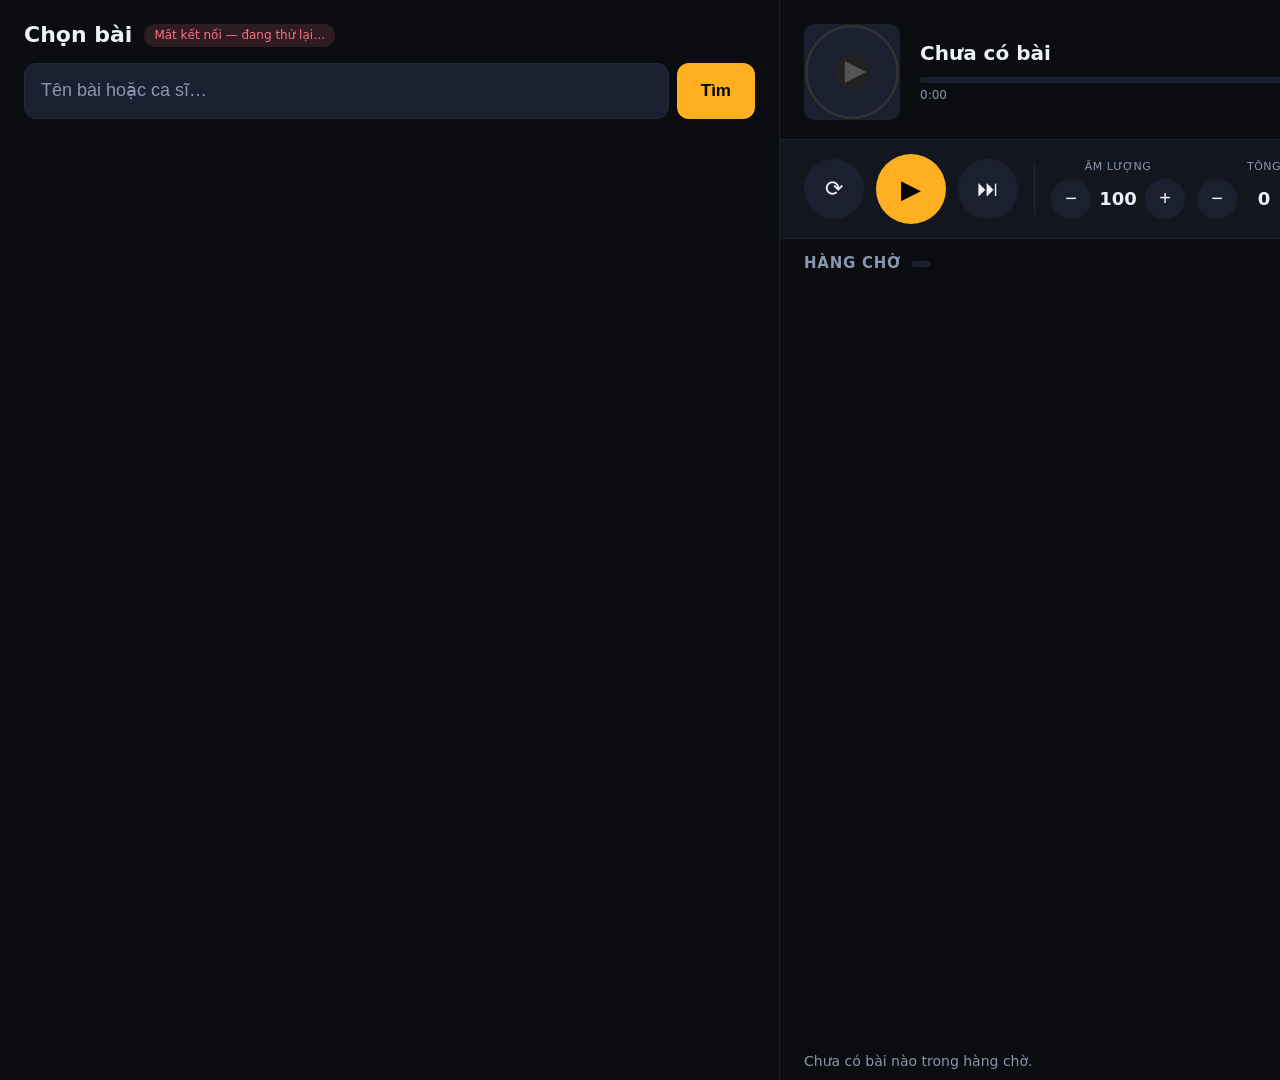
==== web/kiosk.html @ c0d8aa19 "feat(kiosk): giao dien cam ung ELO - tim bai, hang cho, dieu khien web/kiosk.html + kiosk.js + kiosk" ====
<!doctype html>
<html lang="vi">
<head>
<meta charset="utf-8">
<meta name="viewport" content="width=1920">
<title>KaraokeBooth — Kiosk</title>
<link rel="stylesheet" href="kiosk.css">
</head>
<body>

<div id="app">

  <!-- ── CỘT TRÁI: tìm bài ─────────────────────────────────── -->
  <section class="search-col">
    <div class="search-header">
      <h1>Chọn bài</h1>
      <span id="status" class="chip">Đang kết nối…</span>
    </div>

    <form id="search-form" autocomplete="off">
      <input id="q" type="search" placeholder="Tên bài hoặc ca sĩ…"
             autocomplete="off" enterkeyhint="search">
      <button type="submit" class="btn-search">Tìm</button>
    </form>

    <p id="search-note" class="hint" hidden></p>
    <ul id="results" class="song-list"></ul>
  </section>

  <!-- ── CỘT PHẢI: đang phát + hàng chờ ───────────────────── -->
  <aside class="sidebar">

    <!-- Now playing -->
    <div class="now-playing" id="now-playing">
      <div class="np-art" id="np-art">
        <svg viewBox="0 0 80 80" fill="none" xmlns="http://www.w3.org/2000/svg">
          <circle cx="40" cy="40" r="38" stroke="#333" stroke-width="2"/>
          <circle cx="40" cy="40" r="14" fill="#222"/>
          <path d="M34 31l18 9-18 9V31z" fill="#555"/>
        </svg>
      </div>
      <div class="np-info">
        <div class="np-title" id="np-title">Chưa có bài</div>
        <div class="np-singer" id="np-singer"></div>
        <div class="np-progress">
          <div class="progress-bar" id="progress-bar">
            <div class="progress-fill" id="progress-fill"></div>
          </div>
          <div class="progress-time">
            <span id="np-pos">0:00</span>
            <span id="np-dur">0:00</span>
          </div>
        </div>
      </div>
    </div>

    <!-- Điều khiển phát -->
    <div class="controls">
      <button class="ctrl-btn" id="btn-replay" title="Phát lại từ đầu">⟳</button>
      <button class="ctrl-btn primary" id="btn-toggle" title="Phát / Dừng">▶</button>
      <button class="ctrl-btn" id="btn-next" title="Bài tiếp">⏭</button>

      <div class="divider-v"></div>

      <div class="knob-group">
        <span class="knob-label">Âm lượng</span>
        <div class="knob-row">
          <button class="ctrl-sm" id="vol-dn">−</button>
          <span class="knob-val" id="vol-val">100</span>
          <button class="ctrl-sm" id="vol-up">+</button>
        </div>
      </div>

      <div class="knob-group">
        <span class="knob-label">Tông</span>
        <div class="knob-row">
          <button class="ctrl-sm" id="pitch-dn">−</button>
          <span class="knob-val" id="pitch-val">0</span>
          <button class="ctrl-sm" id="pitch-up">+</button>
        </div>
      </div>
    </div>

    <!-- Hàng chờ -->
    <div class="queue-section">
      <div class="queue-header">
        <span>Hàng chờ</span>
        <span class="chip" id="queue-count"></span>
      </div>
      <ul id="queue-list" class="queue-list"></ul>
      <p id="queue-empty" class="hint">Chưa có bài nào trong hàng chờ.</p>
    </div>

  </aside>
</div>

<!-- Singer dialog -->
<dialog id="singer-dialog">
  <form method="dialog">
    <h2 id="singer-title">Đặt bài</h2>
    <label for="singer-input">Tên người hát</label>
    <input id="singer-input" type="text" maxlength="24" placeholder="Không bắt buộc">
    <menu>
      <button value="cancel" class="btn-cancel">Huỷ</button>
      <button id="singer-ok" value="ok" class="btn-ok">Đặt bài</button>
    </menu>
  </form>
</dialog>

<script src="kiosk.js" type="module"></script>
</body>
</html>
---- web/kiosk.css ----
/* Kiosk UI — màn cảm ứng ELO 22.5", 1920×1080, phòng tối.
   Vùng chạm tối thiểu 60px, tương phản cao, không có scrollbar ngang. */

:root {
  --bg:        #0a0c10;
  --surface:   #12161f;
  --surface-2: #1a2030;
  --surface-3: #222a3a;
  --text:      #eef1f8;
  --muted:     #8896b0;
  --accent:    #ffb020;
  --accent-dim:#7a5000;
  --ok:        #4ade80;
  --warn:      #fb7185;
  --radius:    12px;
  --col-search: 780px;   /* chiều rộng cột tìm kiếm */
}

* { box-sizing: border-box; margin: 0; padding: 0; }

html, body { width: 1920px; height: 1080px; overflow: hidden; }

body {
  background: var(--bg);
  color: var(--text);
  font: 15px/1.4 system-ui, -apple-system, "Segoe UI", Roboto, sans-serif;
  display: flex;
}

/* ══════════════════════════════════════════════════════ LAYOUT */

#app {
  display: flex;
  width: 1920px;
  height: 1080px;
  overflow: hidden;
}

.search-col {
  width: var(--col-search);
  flex-shrink: 0;
  display: flex;
  flex-direction: column;
  border-right: 1px solid var(--surface-2);
  overflow: hidden;
}

.sidebar {
  flex: 1;
  display: flex;
  flex-direction: column;
  overflow: hidden;
}

/* ══════════════════════════════════════════════════════ SEARCH COL */

.search-header {
  display: flex;
  align-items: center;
  gap: 12px;
  padding: 20px 24px 12px;
}

.search-header h1 {
  font-size: 22px;
  font-weight: 700;
}

#search-form {
  display: flex;
  gap: 8px;
  padding: 0 24px 14px;
}

#q {
  flex: 1;
  height: 56px;
  background: var(--surface-2);
  border: 1px solid var(--surface-3);
  border-radius: var(--radius);
  color: var(--text);
  font-size: 18px;
  padding: 0 16px;
  outline: none;
  transition: border-color .15s;
}

#q:focus { border-color: var(--accent); }
#q::placeholder { color: var(--muted); }

.btn-search {
  height: 56px;
  padding: 0 24px;
  background: var(--accent);
  color: #000;
  border: none;
  border-radius: var(--radius);
  font-size: 17px;
  font-weight: 700;
  cursor: pointer;
}

.btn-search:active { opacity: .8; }

.hint {
  color: var(--muted);
  font-size: 14px;
  padding: 0 24px 8px;
}

/* Danh sách kết quả tìm kiếm */
.song-list {
  list-style: none;
  flex: 1;
  overflow-y: auto;
  overflow-x: hidden;
  padding: 0 12px 12px;
  scrollbar-width: thin;
  scrollbar-color: var(--surface-3) transparent;
}

.song-list .item {
  display: flex;
  align-items: center;
  gap: 14px;
  padding: 12px;
  margin-bottom: 6px;
  background: var(--surface);
  border-radius: var(--radius);
  cursor: pointer;
  transition: background .1s;
  user-select: none;
}

.song-list .item:active { background: var(--surface-3); }

.song-list .item .thumb {
  width: 72px;
  height: 72px;
  object-fit: cover;
  border-radius: 8px;
  flex-shrink: 0;
  background: var(--surface-2);
}

.song-list .item .thumb-ph {
  width: 72px;
  height: 72px;
  flex-shrink: 0;
  border-radius: 8px;
  background: var(--surface-2);
  display: flex;
  align-items: center;
  justify-content: center;
  color: var(--muted);
  font-size: 28px;
}

.song-list .item .body { flex: 1; min-width: 0; }

.song-list .item .title {
  font-size: 16px;
  font-weight: 600;
  overflow: hidden;
  text-overflow: ellipsis;
  white-space: nowrap;
}

.song-list .item .meta {
  font-size: 13px;
  color: var(--muted);
  margin-top: 3px;
  overflow: hidden;
  text-overflow: ellipsis;
  white-space: nowrap;
}

.song-list .item .add-btn {
  flex-shrink: 0;
  width: 48px;
  height: 48px;
  border-radius: 50%;
  background: var(--accent);
  color: #000;
  font-size: 28px;
  font-weight: 700;
  border: none;
  cursor: pointer;
  display: flex;
  align-items: center;
  justify-content: center;
  line-height: 1;
}

/* ══════════════════════════════════════════════════════ NOW PLAYING */

.now-playing {
  display: flex;
  align-items: center;
  gap: 20px;
  padding: 20px 24px 16px;
  border-bottom: 1px solid var(--surface-2);
  min-height: 140px;
}

.np-art {
  width: 96px;
  height: 96px;
  border-radius: 10px;
  overflow: hidden;
  flex-shrink: 0;
  background: var(--surface-2);
}

.np-art img, .np-art svg {
  width: 100%;
  height: 100%;
  object-fit: cover;
}

.np-info { flex: 1; min-width: 0; }

.np-title {
  font-size: 20px;
  font-weight: 700;
  overflow: hidden;
  text-overflow: ellipsis;
  white-space: nowrap;
}

.np-singer {
  font-size: 14px;
  color: var(--accent);
  margin-top: 4px;
}

.np-progress { margin-top: 10px; }

.progress-bar {
  width: 100%;
  height: 6px;
  background: var(--surface-2);
  border-radius: 3px;
  overflow: hidden;
}

.progress-fill {
  height: 100%;
  background: var(--accent);
  border-radius: 3px;
  width: 0%;
  transition: width .2s linear;
}

.progress-time {
  display: flex;
  justify-content: space-between;
  font-size: 12px;
  color: var(--muted);
  margin-top: 4px;
}

/* ══════════════════════════════════════════════════════ CONTROLS */

.controls {
  display: flex;
  align-items: center;
  gap: 12px;
  padding: 14px 24px;
  border-bottom: 1px solid var(--surface-2);
  background: var(--surface);
}

.ctrl-btn {
  width: 60px;
  height: 60px;
  border-radius: 50%;
  background: var(--surface-2);
  color: var(--text);
  border: none;
  font-size: 22px;
  cursor: pointer;
  display: flex;
  align-items: center;
  justify-content: center;
  transition: background .1s;
}

.ctrl-btn.primary {
  background: var(--accent);
  color: #000;
  width: 70px;
  height: 70px;
  font-size: 26px;
}

.ctrl-btn:active { opacity: .75; }

.divider-v {
  width: 1px;
  height: 50px;
  background: var(--surface-3);
  margin: 0 4px;
}

.knob-group {
  display: flex;
  flex-direction: column;
  align-items: center;
  gap: 4px;
}

.knob-label {
  font-size: 11px;
  color: var(--muted);
  text-transform: uppercase;
  letter-spacing: .04em;
}

.knob-row {
  display: flex;
  align-items: center;
  gap: 8px;
}

.ctrl-sm {
  width: 40px;
  height: 40px;
  border-radius: 50%;
  background: var(--surface-2);
  color: var(--text);
  border: none;
  font-size: 20px;
  cursor: pointer;
  display: flex;
  align-items: center;
  justify-content: center;
}

.ctrl-sm:active { background: var(--surface-3); }

.knob-val {
  font-size: 18px;
  font-weight: 700;
  min-width: 38px;
  text-align: center;
}

/* ══════════════════════════════════════════════════════ QUEUE */

.queue-section {
  flex: 1;
  display: flex;
  flex-direction: column;
  overflow: hidden;
}

.queue-header {
  display: flex;
  align-items: center;
  gap: 10px;
  padding: 14px 24px 10px;
  font-size: 15px;
  font-weight: 600;
  color: var(--muted);
  text-transform: uppercase;
  letter-spacing: .05em;
  flex-shrink: 0;
}

.queue-list {
  list-style: none;
  flex: 1;
  overflow-y: auto;
  overflow-x: hidden;
  padding: 0 12px 12px;
  scrollbar-width: thin;
  scrollbar-color: var(--surface-3) transparent;
}

.queue-list .qitem {
  display: flex;
  align-items: center;
  gap: 12px;
  padding: 10px 12px;
  margin-bottom: 5px;
  background: var(--surface);
  border-radius: var(--radius);
}

.queue-list .qitem.now {
  border: 1px solid var(--accent);
  background: color-mix(in srgb, var(--accent) 8%, var(--surface));
}

.qitem .qpos {
  font-size: 13px;
  color: var(--muted);
  min-width: 22px;
  text-align: center;
  font-variant-numeric: tabular-nums;
}

.qitem .qthumb {
  width: 48px;
  height: 48px;
  object-fit: cover;
  border-radius: 6px;
  flex-shrink: 0;
  background: var(--surface-2);
}

.qitem .qthumb-ph {
  width: 48px;
  height: 48px;
  flex-shrink: 0;
  border-radius: 6px;
  background: var(--surface-2);
}

.qitem .qbody { flex: 1; min-width: 0; }

.qitem .qtitle {
  font-size: 14px;
  font-weight: 600;
  overflow: hidden;
  text-overflow: ellipsis;
  white-space: nowrap;
}

.qitem .qsinger {
  font-size: 12px;
  color: var(--accent);
}

.qitem .qdel {
  width: 36px;
  height: 36px;
  border-radius: 50%;
  background: transparent;
  border: 1px solid var(--surface-3);
  color: var(--warn);
  font-size: 18px;
  cursor: pointer;
  display: flex;
  align-items: center;
  justify-content: center;
  flex-shrink: 0;
}

.qitem .qdel:active { background: var(--surface-2); }

/* ══════════════════════════════════════════════════════ CHIP / BADGE */

.chip {
  display: inline-flex;
  align-items: center;
  padding: 3px 10px;
  border-radius: 20px;
  font-size: 12px;
  background: var(--surface-2);
  color: var(--muted);
}

.chip.ok { background: color-mix(in srgb, var(--ok) 15%, transparent); color: var(--ok); }
.chip.warn { background: color-mix(in srgb, var(--warn) 15%, transparent); color: var(--warn); }

/* ══════════════════════════════════════════════════════ DIALOG */

dialog {
  background: var(--surface);
  color: var(--text);
  border: 1px solid var(--surface-3);
  border-radius: 20px;
  padding: 32px;
  min-width: 420px;
  box-shadow: 0 24px 80px rgba(0,0,0,.7);
}

dialog::backdrop { background: rgba(0,0,0,.7); backdrop-filter: blur(4px); }

dialog h2 {
  font-size: 20px;
  margin-bottom: 20px;
  overflow: hidden;
  text-overflow: ellipsis;
  white-space: nowrap;
}

dialog label { display: block; font-size: 13px; color: var(--muted); margin-bottom: 8px; }

dialog input {
  width: 100%;
  height: 56px;
  background: var(--surface-2);
  border: 1px solid var(--surface-3);
  border-radius: var(--radius);
  color: var(--text);
  font-size: 18px;
  padding: 0 16px;
  outline: none;
}

dialog input:focus { border-color: var(--accent); }

dialog menu {
  display: flex;
  gap: 10px;
  margin-top: 20px;
  justify-content: flex-end;
  padding: 0;
  list-style: none;
}

.btn-cancel {
  height: 52px;
  padding: 0 24px;
  background: var(--surface-2);
  color: var(--text);
  border: none;
  border-radius: var(--radius);
  font-size: 16px;
  cursor: pointer;
}

.btn-ok {
  height: 52px;
  padding: 0 32px;
  background: var(--accent);
  color: #000;
  border: none;
  border-radius: var(--radius);
  font-size: 16px;
  font-weight: 700;
  cursor: pointer;
}
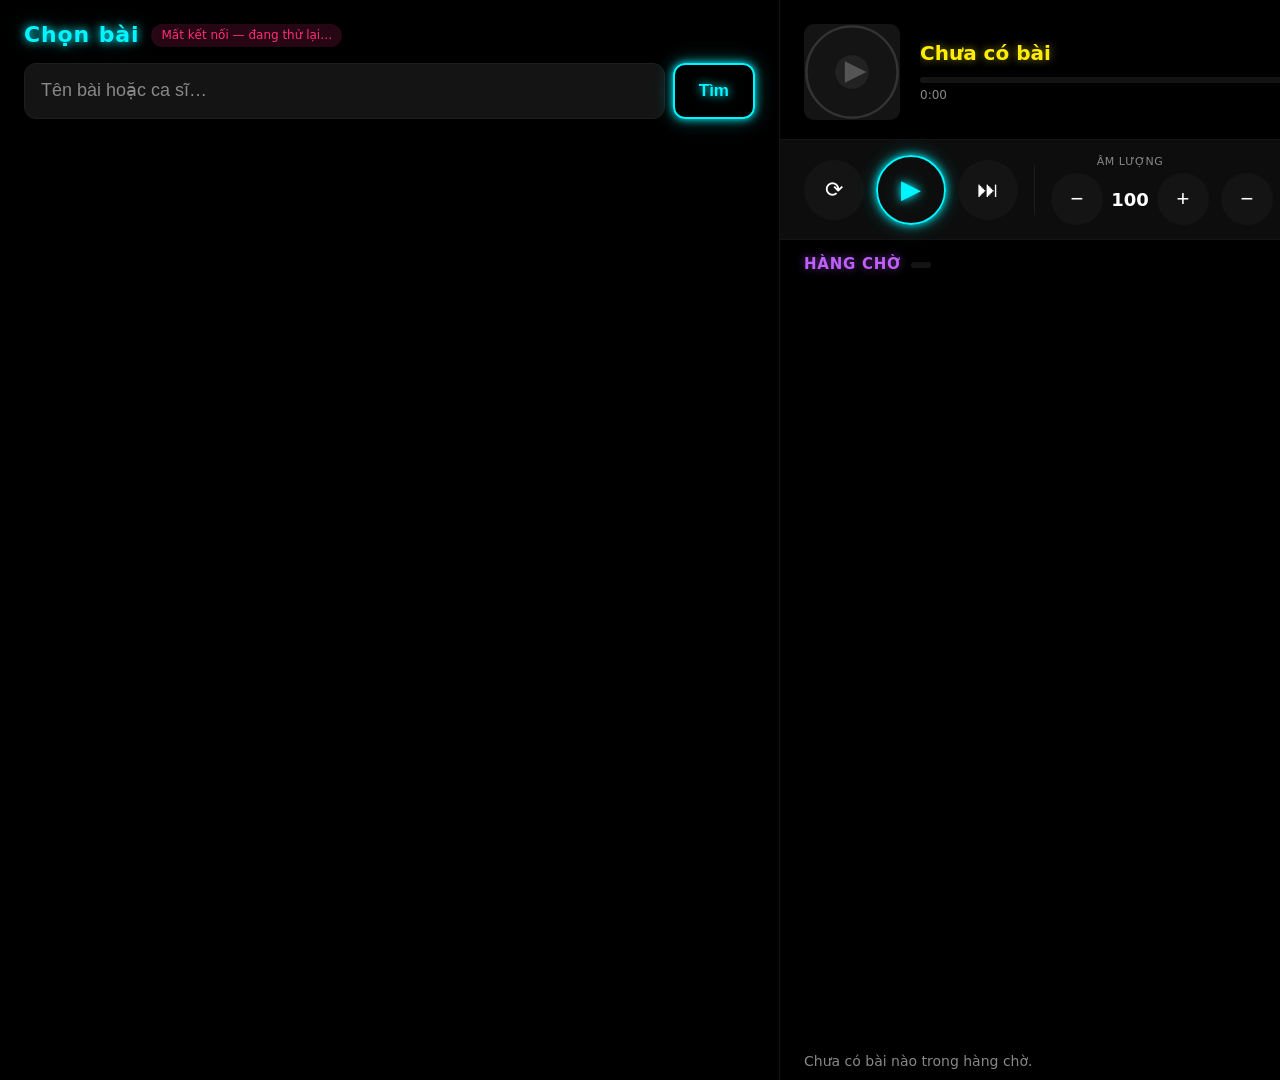
==== commit 31d71eff: "fix(kiosk): sua 18 bug UI, audio analog, idle image 2560x1080 - kiosk.js: rewrite toan bo — JSON.par" ====
--- a/web/kiosk.html
+++ b/web/kiosk.html
@@ -97,12 +97,13 @@
 <!-- Singer dialog -->
 <dialog id="singer-dialog">
   <form method="dialog">
+    <button type="button" class="dialog-close" onclick="document.getElementById('singer-dialog').close('cancel')">✕</button>
     <h2 id="singer-title">Đặt bài</h2>
     <label for="singer-input">Tên người hát</label>
     <input id="singer-input" type="text" maxlength="24" placeholder="Không bắt buộc">
     <menu>
-      <button value="cancel" class="btn-cancel">Huỷ</button>
-      <button id="singer-ok" value="ok" class="btn-ok">Đặt bài</button>
+      <button type="button" class="btn-cancel" onclick="document.getElementById('singer-dialog').close('cancel')">Huỷ</button>
+      <button value="ok" class="btn-ok">Đặt bài</button>
     </menu>
   </form>
 </dialog>
--- a/web/kiosk.css
+++ b/web/kiosk.css
@@ -2,21 +2,35 @@
    Vùng chạm tối thiểu 60px, tương phản cao, không có scrollbar ngang. */
 
 :root {
-  --bg:        #0a0c10;
-  --surface:   #12161f;
-  --surface-2: #1a2030;
-  --surface-3: #222a3a;
-  --text:      #eef1f8;
-  --muted:     #8896b0;
-  --accent:    #ffb020;
-  --accent-dim:#7a5000;
-  --ok:        #4ade80;
-  --warn:      #fb7185;
+  --bg:        #000000;
+  --surface:   #0d0d0d;
+  --surface-2: #141414;
+  --surface-3: #1e1e1e;
+  --text:      #ffffff;
+  --muted:     #888888;
+  /* Neon palette */
+  --neon-cyan:   #00f5ff;
+  --neon-pink:   #ff2d78;
+  --neon-green:  #39ff14;
+  --neon-yellow: #ffee00;
+  --neon-purple: #bf5fff;
+  /* role mapping */
+  --accent:    var(--neon-cyan);
+  --ok:        var(--neon-green);
+  --warn:      var(--neon-pink);
   --radius:    12px;
-  --col-search: 780px;   /* chiều rộng cột tìm kiếm */
-}
-
-* { box-sizing: border-box; margin: 0; padding: 0; }
+  --col-search: 780px;
+  /* neon glow helper */
+  --glow-cyan:   0 0 8px #00f5ff, 0 0 20px #00f5ff55;
+  --glow-pink:   0 0 8px #ff2d78, 0 0 20px #ff2d7855;
+  --glow-green:  0 0 8px #39ff14, 0 0 20px #39ff1455;
+}
+
+*, *::before, *::after { box-sizing: border-box; margin: 0; padding: 0; }
+
+button, input, [role="button"] {
+  touch-action: manipulation;  /* loại bỏ delay 300ms trên touch */
+}
 
 html, body { width: 1920px; height: 1080px; overflow: hidden; }
 
@@ -64,6 +78,9 @@
 .search-header h1 {
   font-size: 22px;
   font-weight: 700;
+  color: var(--neon-cyan);
+  text-shadow: var(--glow-cyan);
+  letter-spacing: .04em;
 }
 
 #search-form {
@@ -91,16 +108,21 @@
 .btn-search {
   height: 56px;
   padding: 0 24px;
-  background: var(--accent);
-  color: #000;
-  border: none;
+  background: transparent;
+  color: var(--neon-cyan);
+  border: 2px solid var(--neon-cyan);
   border-radius: var(--radius);
   font-size: 17px;
   font-weight: 700;
   cursor: pointer;
-}
-
-.btn-search:active { opacity: .8; }
+  text-shadow: var(--glow-cyan);
+  box-shadow: var(--glow-cyan);
+  transition: background .15s;
+}
+
+.btn-search:active {
+  background: #00f5ff22;
+}
 
 .hint {
   color: var(--muted);
@@ -164,6 +186,7 @@
   overflow: hidden;
   text-overflow: ellipsis;
   white-space: nowrap;
+  color: var(--text);
 }
 
 .song-list .item .meta {
@@ -180,17 +203,21 @@
   width: 48px;
   height: 48px;
   border-radius: 50%;
-  background: var(--accent);
-  color: #000;
+  background: transparent;
+  color: var(--neon-green);
+  border: 2px solid var(--neon-green);
   font-size: 28px;
   font-weight: 700;
-  border: none;
   cursor: pointer;
   display: flex;
   align-items: center;
   justify-content: center;
   line-height: 1;
-}
+  text-shadow: var(--glow-green);
+  box-shadow: var(--glow-green);
+}
+
+.song-list .item .add-btn:active { background: #39ff1422; }
 
 /* ══════════════════════════════════════════════════════ NOW PLAYING */
 
@@ -226,11 +253,14 @@
   overflow: hidden;
   text-overflow: ellipsis;
   white-space: nowrap;
+  color: var(--neon-yellow);
+  text-shadow: 0 0 8px #ffee0088;
 }
 
 .np-singer {
   font-size: 14px;
-  color: var(--accent);
+  color: var(--neon-pink);
+  text-shadow: var(--glow-pink);
   margin-top: 4px;
 }
 
@@ -246,7 +276,8 @@
 
 .progress-fill {
   height: 100%;
-  background: var(--accent);
+  background: var(--neon-cyan);
+  box-shadow: var(--glow-cyan);
   border-radius: 3px;
   width: 0%;
   transition: width .2s linear;
@@ -287,8 +318,11 @@
 }
 
 .ctrl-btn.primary {
-  background: var(--accent);
-  color: #000;
+  background: transparent;
+  color: var(--neon-cyan);
+  border: 2px solid var(--neon-cyan);
+  box-shadow: var(--glow-cyan);
+  text-shadow: var(--glow-cyan);
   width: 70px;
   height: 70px;
   font-size: 26px;
@@ -324,17 +358,18 @@
 }
 
 .ctrl-sm {
-  width: 40px;
-  height: 40px;
+  width: 52px;
+  height: 52px;
   border-radius: 50%;
   background: var(--surface-2);
   color: var(--text);
   border: none;
-  font-size: 20px;
+  font-size: 22px;
   cursor: pointer;
   display: flex;
   align-items: center;
   justify-content: center;
+  touch-action: manipulation;
 }
 
 .ctrl-sm:active { background: var(--surface-3); }
@@ -362,7 +397,8 @@
   padding: 14px 24px 10px;
   font-size: 15px;
   font-weight: 600;
-  color: var(--muted);
+  color: var(--neon-purple);
+  text-shadow: 0 0 8px #bf5fff88;
   text-transform: uppercase;
   letter-spacing: .05em;
   flex-shrink: 0;
@@ -389,8 +425,9 @@
 }
 
 .queue-list .qitem.now {
-  border: 1px solid var(--accent);
-  background: color-mix(in srgb, var(--accent) 8%, var(--surface));
+  border: 1px solid var(--neon-cyan);
+  background: #00f5ff0a;
+  box-shadow: inset 0 0 12px #00f5ff18;
 }
 
 .qitem .qpos {
@@ -426,26 +463,29 @@
   overflow: hidden;
   text-overflow: ellipsis;
   white-space: nowrap;
+  color: var(--text);
 }
 
 .qitem .qsinger {
   font-size: 12px;
-  color: var(--accent);
+  color: var(--neon-pink);
+  text-shadow: 0 0 6px #ff2d7866;
 }
 
 .qitem .qdel {
-  width: 36px;
-  height: 36px;
+  width: 48px;
+  height: 48px;
   border-radius: 50%;
   background: transparent;
   border: 1px solid var(--surface-3);
   color: var(--warn);
-  font-size: 18px;
+  font-size: 20px;
   cursor: pointer;
   display: flex;
   align-items: center;
   justify-content: center;
   flex-shrink: 0;
+  touch-action: manipulation;
 }
 
 .qitem .qdel:active { background: var(--surface-2); }
@@ -462,8 +502,8 @@
   color: var(--muted);
 }
 
-.chip.ok { background: color-mix(in srgb, var(--ok) 15%, transparent); color: var(--ok); }
-.chip.warn { background: color-mix(in srgb, var(--warn) 15%, transparent); color: var(--warn); }
+.chip.ok   { background: #39ff1426; color: var(--ok); }
+.chip.warn { background: #ff2d7826; color: var(--warn); }
 
 /* ══════════════════════════════════════════════════════ DIALOG */
 
@@ -526,11 +566,71 @@
 .btn-ok {
   height: 52px;
   padding: 0 32px;
-  background: var(--accent);
-  color: #000;
-  border: none;
+  background: transparent;
+  color: var(--neon-green);
+  border: 2px solid var(--neon-green);
   border-radius: var(--radius);
   font-size: 16px;
   font-weight: 700;
   cursor: pointer;
-}
+  text-shadow: var(--glow-green);
+  box-shadow: var(--glow-green);
+}
+
+.btn-ok:active { background: #39ff1422; }
+
+/* ══════════════════════════════════════════════════════ DIALOG CLOSE BTN */
+
+.dialog-close {
+  position: absolute;
+  top: 16px;
+  right: 16px;
+  width: 44px;
+  height: 44px;
+  border-radius: 50%;
+  background: var(--surface-2);
+  border: none;
+  color: var(--muted);
+  font-size: 20px;
+  cursor: pointer;
+  display: flex;
+  align-items: center;
+  justify-content: center;
+  touch-action: manipulation;
+}
+
+dialog { position: relative; }
+
+/* ══════════════════════════════════════════════════════ TOAST */
+
+.toast {
+  position: fixed;
+  bottom: 32px;
+  left: 50%;
+  transform: translateX(-50%);
+  background: var(--surface-3);
+  color: var(--text);
+  padding: 14px 28px;
+  border-radius: 30px;
+  font-size: 16px;
+  font-weight: 600;
+  border: 1px solid var(--neon-cyan);
+  box-shadow: var(--glow-cyan);
+  z-index: 9999;
+  pointer-events: none;
+}
+
+.toast.error {
+  border-color: var(--neon-pink);
+  box-shadow: var(--glow-pink);
+  color: var(--neon-pink);
+}
+
+/* ══════════════════════════════════════════════════════ MISC */
+
+.no-result {
+  padding: 16px;
+  color: var(--muted);
+  font-size: 15px;
+  list-style: none;
+}
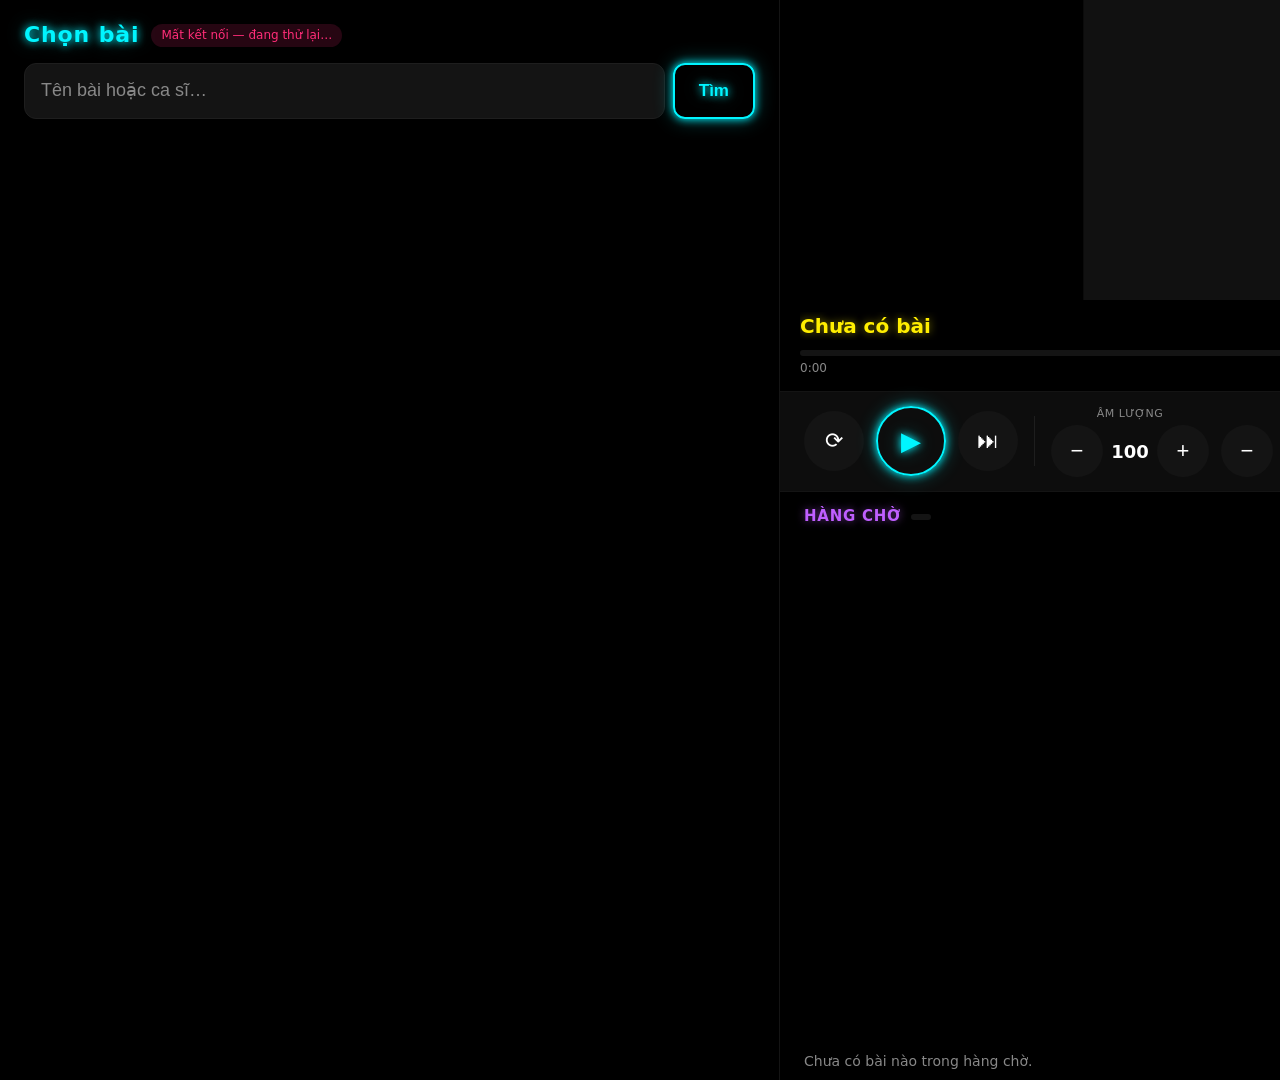
==== commit d2b04100: "fix+feat(kiosk): title wrap 2 dong, preview video live, touch ID, IME off fix: title bai hat wrap 2 " ====
--- a/web/kiosk.html
+++ b/web/kiosk.html
@@ -32,11 +32,13 @@
 
     <!-- Now playing -->
     <div class="now-playing" id="now-playing">
-      <div class="np-art" id="np-art">
-        <svg viewBox="0 0 80 80" fill="none" xmlns="http://www.w3.org/2000/svg">
-          <circle cx="40" cy="40" r="38" stroke="#333" stroke-width="2"/>
-          <circle cx="40" cy="40" r="14" fill="#222"/>
-          <path d="M34 31l18 9-18 9V31z" fill="#555"/>
+      <div class="np-preview-wrap" id="np-art">
+        <img id="np-preview" src="" alt="" onerror="this.style.display='none'" onload="this.style.display=''">
+        <svg id="np-placeholder" viewBox="0 0 320 180" fill="none" xmlns="http://www.w3.org/2000/svg">
+          <rect width="320" height="180" fill="#111"/>
+          <circle cx="160" cy="90" r="38" stroke="#333" stroke-width="2"/>
+          <circle cx="160" cy="90" r="14" fill="#222"/>
+          <path d="M154 81l18 9-18 9V81z" fill="#555"/>
         </svg>
       </div>
       <div class="np-info">
--- a/web/kiosk.css
+++ b/web/kiosk.css
@@ -183,10 +183,13 @@
 .song-list .item .title {
   font-size: 16px;
   font-weight: 600;
-  overflow: hidden;
-  text-overflow: ellipsis;
-  white-space: nowrap;
-  color: var(--text);
+  color: var(--text);
+  overflow: hidden;
+  display: -webkit-box;
+  -webkit-line-clamp: 2;
+  -webkit-box-orient: vertical;
+  white-space: normal;
+  line-height: 1.35;
 }
 
 .song-list .item .meta {
@@ -223,29 +226,41 @@
 
 .now-playing {
   display: flex;
-  align-items: center;
-  gap: 20px;
-  padding: 20px 24px 16px;
+  flex-direction: column;
   border-bottom: 1px solid var(--surface-2);
-  min-height: 140px;
-}
-
-.np-art {
-  width: 96px;
-  height: 96px;
-  border-radius: 10px;
-  overflow: hidden;
-  flex-shrink: 0;
-  background: var(--surface-2);
-}
-
-.np-art img, .np-art svg {
+}
+
+/* ── Preview video / thumbnail lớn ── */
+.np-preview-wrap {
+  position: relative;
+  width: 100%;
+  height: 300px;
+  background: #000;
+  overflow: hidden;
+  flex-shrink: 0;
+}
+
+#np-preview {
   width: 100%;
   height: 100%;
-  object-fit: cover;
-}
-
-.np-info { flex: 1; min-width: 0; }
+  object-fit: contain;
+  display: block;
+}
+
+#np-placeholder {
+  position: absolute;
+  inset: 0;
+  width: 100%;
+  height: 100%;
+}
+
+/* Ẩn placeholder khi preview đang hiển thị */
+#np-preview[src]:not([src=""]) ~ #np-placeholder { display: none; }
+
+.np-info {
+  padding: 12px 20px 14px;
+  min-width: 0;
+}
 
 .np-title {
   font-size: 20px;
@@ -601,6 +616,15 @@
 
 dialog { position: relative; }
 
+/* Push dialog to top when on-screen keyboard is open */
+.kb-open dialog[open] {
+  position: fixed;
+  top: 40px;
+  left: 50%;
+  transform: translateX(-50%);
+  margin: 0;
+}
+
 /* ══════════════════════════════════════════════════════ TOAST */
 
 .toast {
@@ -634,3 +658,85 @@
   font-size: 15px;
   list-style: none;
 }
+
+/* ══════════════════════════════════════════════════════ VIRTUAL KEYBOARD */
+
+#vkb {
+  position: fixed;
+  bottom: 0;
+  left: 0;
+  width: 1920px;
+  background: #060606;
+  border-top: 2px solid var(--surface-3);
+  padding: 10px 24px 14px;
+  display: none;
+  flex-direction: column;
+  gap: 8px;
+  z-index: 10000;
+  box-shadow: 0 -12px 48px rgba(0,0,0,.95);
+}
+
+#vkb.visible { display: flex; }
+
+.vkb-row {
+  display: flex;
+  justify-content: center;
+  gap: 8px;
+}
+
+.vkb-key {
+  height: 70px;
+  min-width: 78px;
+  padding: 0 10px;
+  background: var(--surface-2);
+  color: var(--text);
+  border: 1px solid var(--surface-3);
+  border-radius: 10px;
+  font-size: 22px;
+  font-weight: 700;
+  cursor: pointer;
+  display: flex;
+  align-items: center;
+  justify-content: center;
+  user-select: none;
+  touch-action: manipulation;
+  transition: background .07s;
+  letter-spacing: .02em;
+}
+
+.vkb-key:active { background: var(--surface-3); }
+
+.vkb-bs {
+  color: var(--neon-pink);
+  border-color: var(--neon-pink);
+  min-width: 110px;
+  font-size: 26px;
+}
+.vkb-bs:active { background: #ff2d7818; }
+
+.vkb-space {
+  min-width: 380px;
+  font-size: 15px;
+  color: var(--muted);
+  border-color: var(--surface-3);
+}
+
+.vkb-enter {
+  background: transparent;
+  color: var(--neon-green);
+  border-color: var(--neon-green);
+  text-shadow: var(--glow-green);
+  box-shadow: var(--glow-green);
+  min-width: 110px;
+  font-size: 26px;
+}
+.vkb-enter:active { background: #39ff1418; }
+
+.vkb-close {
+  background: transparent;
+  color: var(--muted);
+  border-color: var(--surface-3);
+  font-size: 22px;
+  min-width: 78px;
+}
+.vkb-close:active { background: var(--surface-3); }
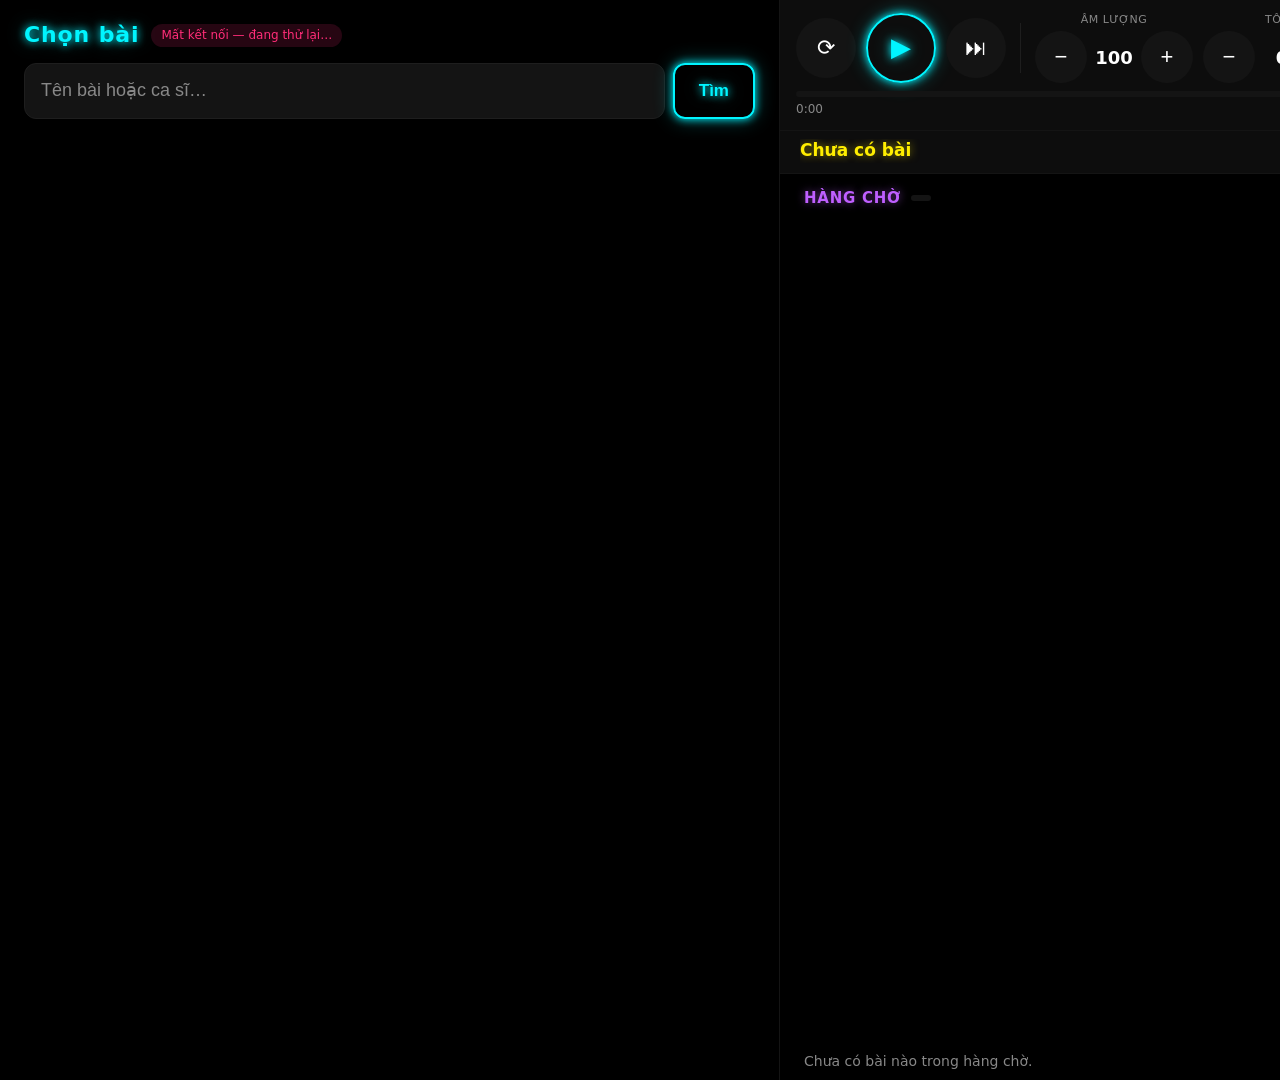
==== commit 5ab66517: "fix(audio+kiosk): pin widget ALC886 persistent, VKB trong dialog, layout player, QR tu dong IP Audio" ====
--- a/web/kiosk.html
+++ b/web/kiosk.html
@@ -30,56 +30,62 @@
   <!-- ── CỘT PHẢI: đang phát + hàng chờ ───────────────────── -->
   <aside class="sidebar">
 
-    <!-- Now playing -->
-    <div class="now-playing" id="now-playing">
-      <div class="np-preview-wrap" id="np-art">
-        <img id="np-preview" src="" alt="" onerror="this.style.display='none'" onload="this.style.display=''">
-        <svg id="np-placeholder" viewBox="0 0 320 180" fill="none" xmlns="http://www.w3.org/2000/svg">
-          <rect width="320" height="180" fill="#111"/>
-          <circle cx="160" cy="90" r="38" stroke="#333" stroke-width="2"/>
-          <circle cx="160" cy="90" r="14" fill="#222"/>
-          <path d="M154 81l18 9-18 9V81z" fill="#555"/>
-        </svg>
-      </div>
-      <div class="np-info">
-        <div class="np-title" id="np-title">Chưa có bài</div>
-        <div class="np-singer" id="np-singer"></div>
-        <div class="np-progress">
-          <div class="progress-bar" id="progress-bar">
-            <div class="progress-fill" id="progress-fill"></div>
+    <!-- Đang phát + điều khiển: trái = điều khiển/tiến trình, phải = preview,
+         dưới cùng = tên bài full-width (để tên dài không bị bóp hẹp) -->
+    <div class="player-card" id="now-playing">
+      <div class="np-row">
+        <div class="np-left">
+          <div class="controls">
+            <button class="ctrl-btn" id="btn-replay" title="Phát lại từ đầu">⟳</button>
+            <button class="ctrl-btn primary" id="btn-toggle" title="Phát / Dừng">▶</button>
+            <button class="ctrl-btn" id="btn-next" title="Bài tiếp">⏭</button>
+
+            <div class="divider-v"></div>
+
+            <div class="knob-group">
+              <span class="knob-label">Âm lượng</span>
+              <div class="knob-row">
+                <button class="ctrl-sm" id="vol-dn">−</button>
+                <span class="knob-val" id="vol-val">100</span>
+                <button class="ctrl-sm" id="vol-up">+</button>
+              </div>
+            </div>
+
+            <div class="knob-group">
+              <span class="knob-label">Tông</span>
+              <div class="knob-row">
+                <button class="ctrl-sm" id="pitch-dn">−</button>
+                <span class="knob-val" id="pitch-val">0</span>
+                <button class="ctrl-sm" id="pitch-up">+</button>
+              </div>
+            </div>
           </div>
-          <div class="progress-time">
-            <span id="np-pos">0:00</span>
-            <span id="np-dur">0:00</span>
+
+          <div class="np-progress">
+            <div class="progress-bar" id="progress-bar">
+              <div class="progress-fill" id="progress-fill"></div>
+            </div>
+            <div class="progress-time">
+              <span id="np-pos">0:00</span>
+              <span id="np-dur">0:00</span>
+            </div>
           </div>
         </div>
-      </div>
-    </div>
 
-    <!-- Điều khiển phát -->
-    <div class="controls">
-      <button class="ctrl-btn" id="btn-replay" title="Phát lại từ đầu">⟳</button>
-      <button class="ctrl-btn primary" id="btn-toggle" title="Phát / Dừng">▶</button>
-      <button class="ctrl-btn" id="btn-next" title="Bài tiếp">⏭</button>
-
-      <div class="divider-v"></div>
-
-      <div class="knob-group">
-        <span class="knob-label">Âm lượng</span>
-        <div class="knob-row">
-          <button class="ctrl-sm" id="vol-dn">−</button>
-          <span class="knob-val" id="vol-val">100</span>
-          <button class="ctrl-sm" id="vol-up">+</button>
+        <div class="np-preview-wrap" id="np-art">
+          <img id="np-preview" src="" alt="" onerror="this.style.display='none'" onload="this.style.display=''">
+          <svg id="np-placeholder" viewBox="0 0 320 180" fill="none" xmlns="http://www.w3.org/2000/svg">
+            <rect width="320" height="180" fill="#111"/>
+            <circle cx="160" cy="90" r="38" stroke="#333" stroke-width="2"/>
+            <circle cx="160" cy="90" r="14" fill="#222"/>
+            <path d="M154 81l18 9-18 9V81z" fill="#555"/>
+          </svg>
         </div>
       </div>
 
-      <div class="knob-group">
-        <span class="knob-label">Tông</span>
-        <div class="knob-row">
-          <button class="ctrl-sm" id="pitch-dn">−</button>
-          <span class="knob-val" id="pitch-val">0</span>
-          <button class="ctrl-sm" id="pitch-up">+</button>
-        </div>
+      <div class="np-titlebar">
+        <span class="np-title" id="np-title">Chưa có bài</span>
+        <span class="np-singer" id="np-singer"></span>
       </div>
     </div>
 
@@ -102,7 +108,7 @@
     <button type="button" class="dialog-close" onclick="document.getElementById('singer-dialog').close('cancel')">✕</button>
     <h2 id="singer-title">Đặt bài</h2>
     <label for="singer-input">Tên người hát</label>
-    <input id="singer-input" type="text" maxlength="24" placeholder="Không bắt buộc">
+    <input id="singer-input" type="text" maxlength="24" placeholder="Không bắt buộc" inputmode="none">
     <menu>
       <button type="button" class="btn-cancel" onclick="document.getElementById('singer-dialog').close('cancel')">Huỷ</button>
       <button value="ok" class="btn-ok">Đặt bài</button>
--- a/web/kiosk.css
+++ b/web/kiosk.css
@@ -222,22 +222,39 @@
 
 .song-list .item .add-btn:active { background: #39ff1422; }
 
-/* ══════════════════════════════════════════════════════ NOW PLAYING */
-
-.now-playing {
+/* ══════════════════════════════════════════════════════ PLAYER CARD */
+/* Trái = điều khiển + tiến trình, phải = preview, dưới = tên bài full-width.
+   Nhường tối đa chiều cao cho hàng chờ bên dưới. */
+
+.player-card {
   display: flex;
   flex-direction: column;
   border-bottom: 1px solid var(--surface-2);
-}
-
-/* ── Preview video / thumbnail lớn ── */
+  background: var(--surface);
+}
+
+.np-row {
+  display: flex;
+  align-items: stretch;
+}
+
+.np-left {
+  flex: 1;
+  min-width: 0;
+  display: flex;
+  flex-direction: column;
+  justify-content: center;
+  gap: 8px;
+  padding: 12px 16px;
+}
+
+/* ── Preview video / thumbnail — cột phải, cao bằng cột trái ── */
 .np-preview-wrap {
   position: relative;
-  width: 100%;
-  height: 300px;
+  width: 372px;
+  flex-shrink: 0;
   background: #000;
   overflow: hidden;
-  flex-shrink: 0;
 }
 
 #np-preview {
@@ -257,13 +274,20 @@
 /* Ẩn placeholder khi preview đang hiển thị */
 #np-preview[src]:not([src=""]) ~ #np-placeholder { display: none; }
 
-.np-info {
-  padding: 12px 20px 14px;
+/* Cạnh dưới box: tên bài full-width — tên dài không bị bóp hẹp bởi cột trái/phải */
+.np-titlebar {
+  display: flex;
+  align-items: baseline;
+  gap: 10px;
+  padding: 8px 20px 10px;
+  border-top: 1px solid var(--surface-2);
   min-width: 0;
 }
 
 .np-title {
-  font-size: 20px;
+  flex: 1;
+  min-width: 0;
+  font-size: 17px;
   font-weight: 700;
   overflow: hidden;
   text-overflow: ellipsis;
@@ -273,13 +297,11 @@
 }
 
 .np-singer {
-  font-size: 14px;
+  flex-shrink: 0;
+  font-size: 13px;
   color: var(--neon-pink);
   text-shadow: var(--glow-pink);
-  margin-top: 4px;
-}
-
-.np-progress { margin-top: 10px; }
+}
 
 .progress-bar {
   width: 100%;
@@ -311,10 +333,8 @@
 .controls {
   display: flex;
   align-items: center;
-  gap: 12px;
-  padding: 14px 24px;
-  border-bottom: 1px solid var(--surface-2);
-  background: var(--surface);
+  gap: 10px;
+  flex-wrap: wrap;
 }
 
 .ctrl-btn {
@@ -616,13 +636,19 @@
 
 dialog { position: relative; }
 
-/* Push dialog to top when on-screen keyboard is open */
+/* Push dialog to top when on-screen keyboard is open.
+   KHÔNG dùng transform để căn giữa ngang: dialog giờ là cha DOM của #vkb (xem
+   vkbShow trong kiosk.js), và transform trên dialog sẽ tạo containing block
+   mới cho #vkb (position:fixed) — khiến "bottom:0" tính theo khung dialog
+   thay vì viewport thật, kéo bàn phím lên sai vị trí. Dùng left/right + margin
+   auto để căn giữa mà không đụng containing block. */
 .kb-open dialog[open] {
   position: fixed;
   top: 40px;
-  left: 50%;
-  transform: translateX(-50%);
-  margin: 0;
+  left: 0;
+  right: 0;
+  margin: 0 auto;
+  width: fit-content;
 }
 
 /* ══════════════════════════════════════════════════════ TOAST */
@@ -664,14 +690,17 @@
 #vkb {
   position: fixed;
   bottom: 0;
-  left: 0;
-  width: 1920px;
-  background: #060606;
+  left: 50%;
+  transform: translateX(-50%);
+  width: 920px;
+  background: #0a0a0f;
   border-top: 2px solid var(--surface-3);
-  padding: 10px 24px 14px;
+  border-radius: 14px 14px 0 0;
+  padding: 10px 20px 14px;
   display: none;
   flex-direction: column;
-  gap: 8px;
+  align-items: center;
+  gap: 6px;
   z-index: 10000;
   box-shadow: 0 -12px 48px rgba(0,0,0,.95);
 }
@@ -681,18 +710,19 @@
 .vkb-row {
   display: flex;
   justify-content: center;
-  gap: 8px;
-}
-
+  gap: 6px;
+}
+
+/* Base key: 70×60px — nhỏ gọn, vẫn đủ chạm ngón tay */
 .vkb-key {
-  height: 70px;
-  min-width: 78px;
-  padding: 0 10px;
+  flex: 0 0 70px;
+  height: 60px;
+  padding: 0;
   background: var(--surface-2);
   color: var(--text);
   border: 1px solid var(--surface-3);
-  border-radius: 10px;
-  font-size: 22px;
+  border-radius: 8px;
+  font-size: 18px;
   font-weight: 700;
   cursor: pointer;
   display: flex;
@@ -700,43 +730,35 @@
   justify-content: center;
   user-select: none;
   touch-action: manipulation;
-  transition: background .07s;
-  letter-spacing: .02em;
-}
-
-.vkb-key:active { background: var(--surface-3); }
-
-.vkb-bs {
-  color: var(--neon-pink);
-  border-color: var(--neon-pink);
-  min-width: 110px;
-  font-size: 26px;
-}
+  transition: background .07s, transform .07s;
+  -webkit-tap-highlight-color: transparent;
+}
+
+.vkb-key:active { background: var(--surface-3); transform: scale(0.94); }
+
+/* ⌫  backspace ≈ 1.5× + 1 gap */
+.vkb-bs { flex: 0 0 112px; color: var(--neon-pink); border-color: var(--neon-pink); font-size: 22px; }
 .vkb-bs:active { background: #ff2d7818; }
 
-.vkb-space {
-  min-width: 380px;
-  font-size: 15px;
-  color: var(--muted);
-  border-color: var(--surface-3);
-}
-
+/* dấu cách ≈ 3× + 2 gaps */
+.vkb-space { flex: 0 0 222px; font-size: 12px; color: var(--muted); letter-spacing: 3px; }
+
+/* ↵  enter (same as backspace) */
 .vkb-enter {
+  flex: 0 0 112px;
   background: transparent;
   color: var(--neon-green);
   border-color: var(--neon-green);
+  font-size: 16px;
+  font-weight: 700;
   text-shadow: var(--glow-green);
-  box-shadow: var(--glow-green);
-  min-width: 110px;
-  font-size: 26px;
+  box-shadow: 0 0 8px #39ff1433;
 }
 .vkb-enter:active { background: #39ff1418; }
 
-.vkb-close {
-  background: transparent;
-  color: var(--muted);
-  border-color: var(--surface-3);
-  font-size: 22px;
-  min-width: 78px;
-}
-.vkb-close:active { background: var(--surface-3); }
+/* ✕  close = 1× */
+.vkb-close { color: var(--warn); border-color: var(--warn); font-size: 18px; }
+.vkb-close:active { background: #ff2d7818; }
+
+/* Đẩy toast lên trên bàn phím khi bàn phím mở */
+.kb-open .toast { bottom: 300px; }
